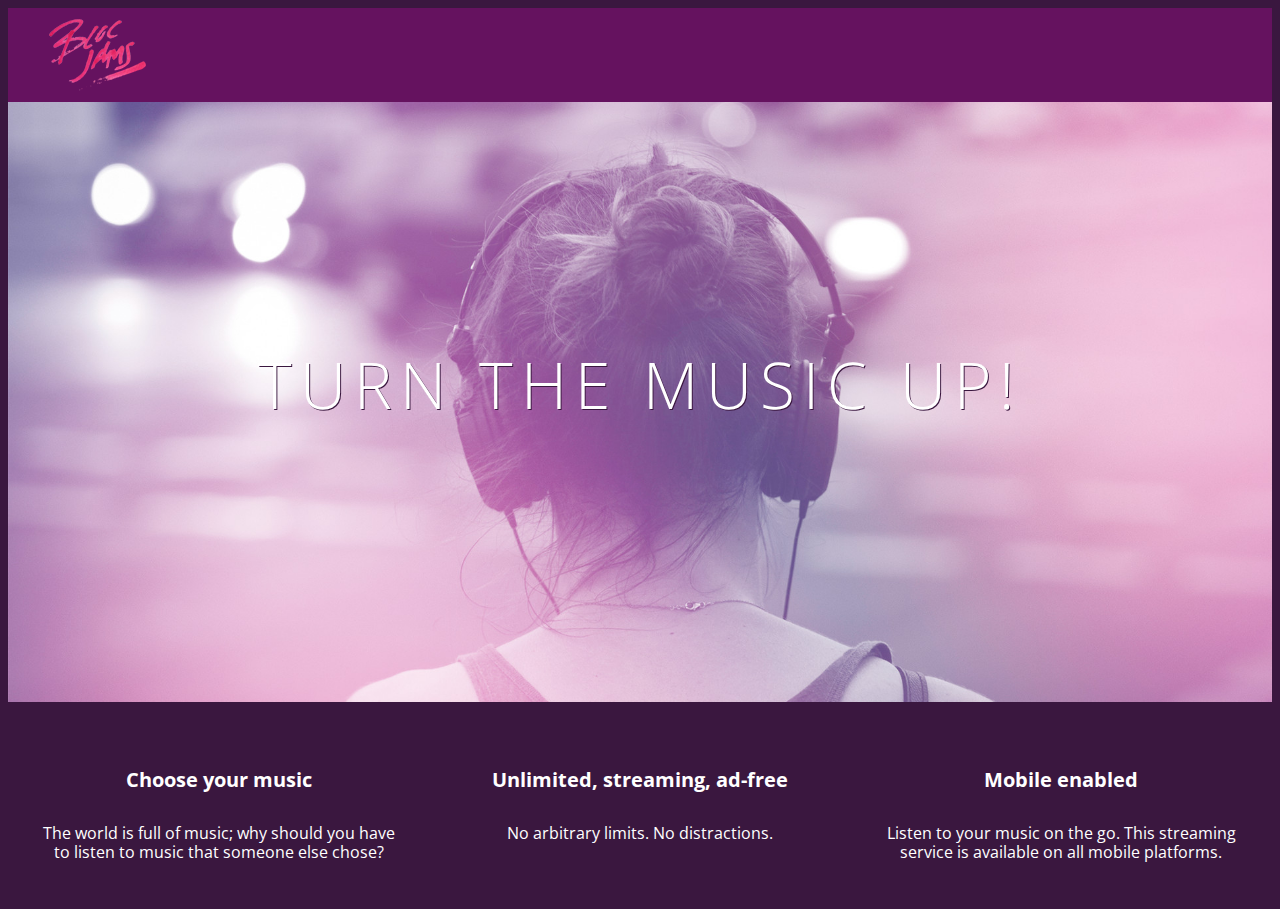
==== index.html @ 7734e06c "complete checkpoint 6 html and css styles" ====
<!DOCTYPE html>
<html>
  <head>
    <meta charset="utf-8">
    <title>Bloc Jams</title>
    <link rel="stylesheet" type="text/css" href="http://fonts.googleapis.com/css?family=Open+Sans:400,800,600,700,300">
    <link rel="stylesheet" type="text/css" href="http://code.ionicframework.com/ionicons/2.0.1/css/ionicons.min.css">
    <link rel="stylesheet" type="text/css" href="/styles/normalize.css">
    <link rel="stylesheet" type="text/css" href="/styles/main.css">
  </head>
  <body class="landing">
    <nav class="navbar"><!-- navigation bar -->
      <img src="assets/images/bloc_jams_logo.png" alt="bloc jams logo" class="logo">
    </nav>
    <section class="hero-content"><!-- hero content -->
      <h1 class="hero-title">Turn the music up!</h1>
    </section>
    <section class="seeling-points"><!-- selling points -->
      <div class="point">
        <span class="ion-music-note"></span>
        <h5 class="point-title">Choose your music</h5>
        <p class="point-description">The world is full of music; why should you have to listen to music that someone else chose?</p>
      </div>
      <div class="point">
        <span class="ion-radio-waves"></span>
        <h5 class="point-title">Unlimited, streaming, ad-free</h5>
        <p class="point-description">No arbitrary limits. No distractions.</p>
      </div>
      <div class="point">
        <span class="ion-iphone"></span>
        <h5 class="point-title">Mobile enabled</h5>
        <p class="point-description">Listen to your music on the go. This streaming service is available on all mobile platforms.</p>
      </div>
    </section>
  </body>
</html>
---- styles/main.css ----
html {
  height: 100%;
  font-size: 100%;
}

body {
  font-family: 'Open Sans';
  color: white;
  min-height: 100%;
}

body.landing {
  background-color: rgb(58,23,63);
}

.navbar {
  padding: 0.5rem;
  background-color: rgb(101,18,95);
}

.navbar .logo {
  position: relative;
  left: 2rem;
}

.hero-content {
  position: relative;
  min-height: 600px;
  background-image: url(../assets/images/bloc_jams_bg.jpg);
  background-repeat: no-repeat;
  background-position: center center;
  background-size: cover;
}

.hero-content .hero-title {
  position: absolute;
  top: 40%;
  -webkit-transform: translateY(-50%);
  -moz-transform: translateY(-50%);
  -ms-transform: translateY(-50%);
  transform: translateY(-50%);
  width: 100%;
  text-align: center;
  font-size: 4rem;
  font-weight: 300;
  text-transform: uppercase;
  letter-spacing: 0.5rem;
  text-shadow: 1px 1px 0 rgb(58,23,63);
}

.selling-points {
  position: relative;
  display: table;
  width: 100%;
  -webkit-box-sizing: border-box;
  -moz-box-sizing: border-box;
  box-sizing: border-box;
}

.point {
  display: table-cell;
  position: relative;
  width: 33.3%;
  padding: 2rem;
  text-align: center;
}

.point .point-title {
  font-size: 1.25rem;
}

.ion-music-note, .ion-radio-waves, .ion-iphone {
  color: rgb(233,50,117);
  font-size: 5rem;
}
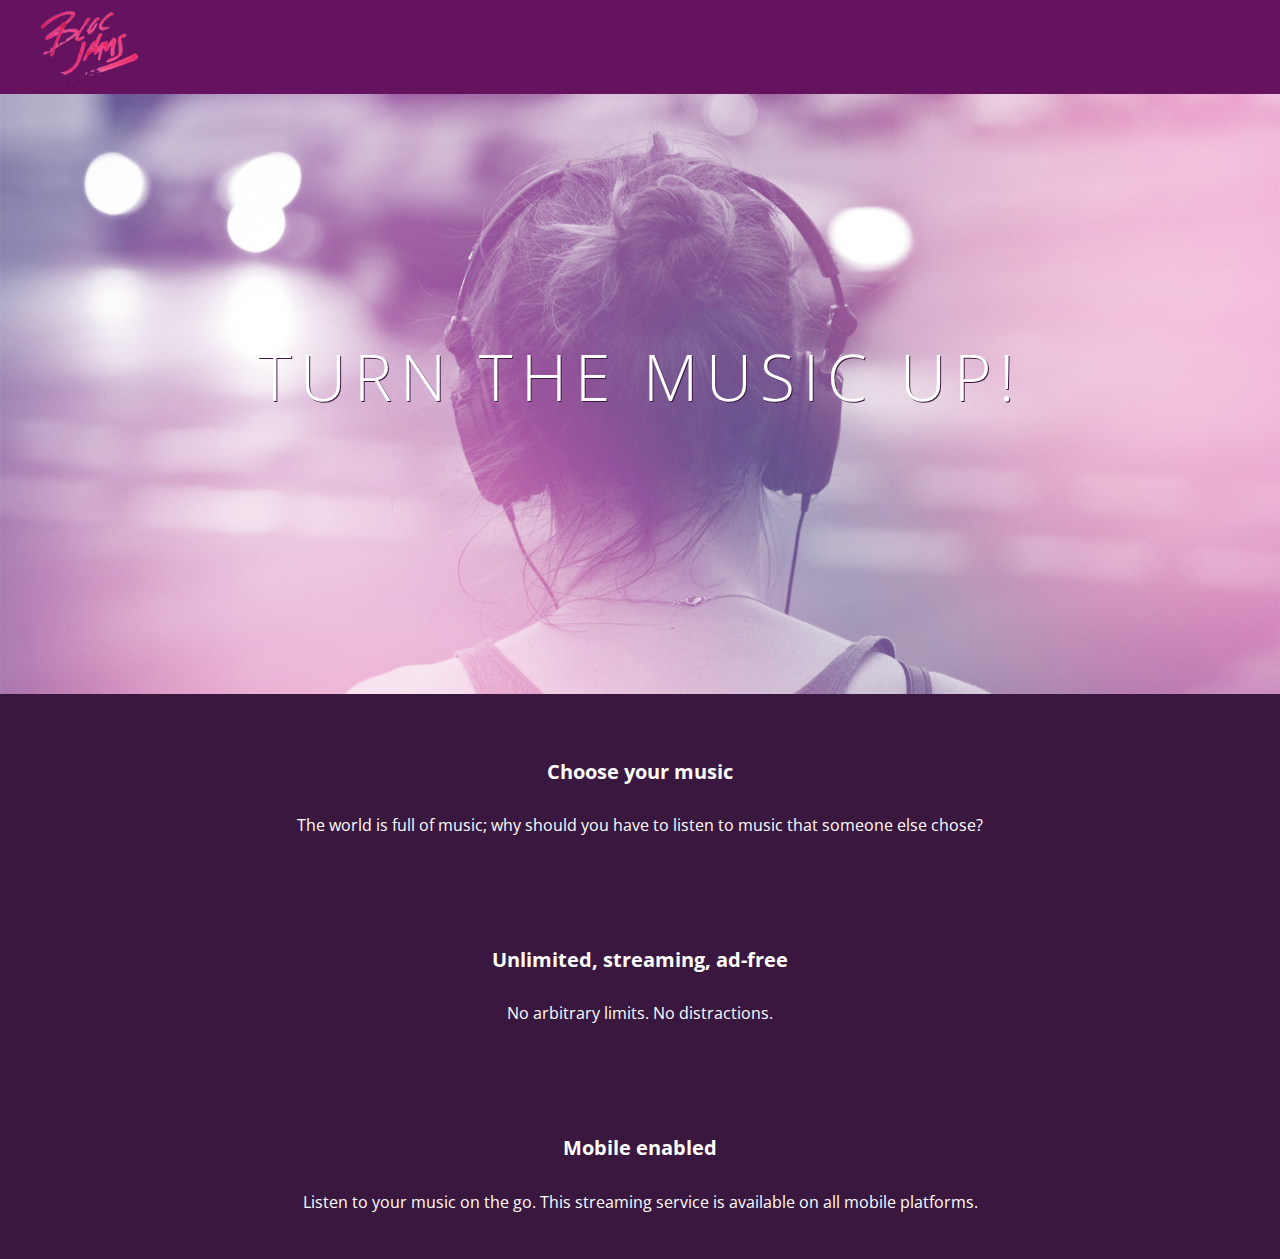
==== commit e7652655: "complete checkpoint 7" ====
--- a/index.html
+++ b/index.html
@@ -3,10 +3,12 @@
   <head>
     <meta charset="utf-8">
     <title>Bloc Jams</title>
+    <meta name="viewport" content="width=device-width, initial-scale=1">
     <link rel="stylesheet" type="text/css" href="http://fonts.googleapis.com/css?family=Open+Sans:400,800,600,700,300">
     <link rel="stylesheet" type="text/css" href="http://code.ionicframework.com/ionicons/2.0.1/css/ionicons.min.css">
     <link rel="stylesheet" type="text/css" href="/styles/normalize.css">
     <link rel="stylesheet" type="text/css" href="/styles/main.css">
+    <link rel="stylesheet" type="text/css" href="/styles/landing.css">
   </head>
   <body class="landing">
     <nav class="navbar"><!-- navigation bar -->
@@ -15,18 +17,18 @@
     <section class="hero-content"><!-- hero content -->
       <h1 class="hero-title">Turn the music up!</h1>
     </section>
-    <section class="seeling-points"><!-- selling points -->
-      <div class="point">
+    <section class="seeling-points container"><!-- selling points -->
+      <div class="point column third">
         <span class="ion-music-note"></span>
         <h5 class="point-title">Choose your music</h5>
         <p class="point-description">The world is full of music; why should you have to listen to music that someone else chose?</p>
       </div>
-      <div class="point">
+      <div class="point column third">
         <span class="ion-radio-waves"></span>
         <h5 class="point-title">Unlimited, streaming, ad-free</h5>
         <p class="point-description">No arbitrary limits. No distractions.</p>
       </div>
-      <div class="point">
+      <div class="point column third">
         <span class="ion-iphone"></span>
         <h5 class="point-title">Mobile enabled</h5>
         <p class="point-description">Listen to your music on the go. This streaming service is available on all mobile platforms.</p>
--- a/styles/main.css
+++ b/styles/main.css
@@ -1,3 +1,9 @@
+*, *::before, *::after {
+    -moz-box-sizing: border-box;
+    -webkit-box-sizing: border-box;
+    box-sizing: border-box;
+}
+
 html {
   height: 100%;
   font-size: 100%;
@@ -7,10 +13,6 @@
   font-family: 'Open Sans';
   color: white;
   min-height: 100%;
-}
-
-body.landing {
-  background-color: rgb(58,23,63);
 }
 
 .navbar {
@@ -23,53 +25,32 @@
   left: 2rem;
 }
 
-.hero-content {
-  position: relative;
-  min-height: 600px;
-  background-image: url(../assets/images/bloc_jams_bg.jpg);
-  background-repeat: no-repeat;
-  background-position: center center;
-  background-size: cover;
+.container {
+  margin: 0 auto;
+  max-width: 64rem;
 }
 
-.hero-content .hero-title {
-  position: absolute;
-  top: 40%;
-  -webkit-transform: translateY(-50%);
-  -moz-transform: translateY(-50%);
-  -ms-transform: translateY(-50%);
-  transform: translateY(-50%);
-  width: 100%;
-  text-align: center;
-  font-size: 4rem;
-  font-weight: 300;
-  text-transform: uppercase;
-  letter-spacing: 0.5rem;
-  text-shadow: 1px 1px 0 rgb(58,23,63);
+/* medium and small screens */
+@@media (min-width: 640px) {
+  html {font-size: 112%;}
+
+  .column {
+    float: left;
+    padding-left: 1rem;
+    padding-right: 1rem;
+  }
+
+  .column.full { width: 100%; }
+  .column.two-thirds { width: 66.7%; }
+  .column.half { width: 50%; }
+  .column.third { width: 33.3%; }
+  .column.fourth { width: 25%; }
+  .column.flow-opposite { float: right; }
 }
 
-.selling-points {
-  position: relative;
-  display: table;
-  width: 100%;
-  -webkit-box-sizing: border-box;
-  -moz-box-sizing: border-box;
-  box-sizing: border-box;
+/* large screens */
+@media (min-width: 1024pc) {
+  html {
+    font-size: 120%;
+  }
 }
-
-.point {
-  display: table-cell;
-  position: relative;
-  width: 33.3%;
-  padding: 2rem;
-  text-align: center;
-}
-
-.point .point-title {
-  font-size: 1.25rem;
-}
-
-.ion-music-note, .ion-radio-waves, .ion-iphone {
-  color: rgb(233,50,117);
-  font-size: 5rem;
-}
--- a/styles/landing.css
+++ b/styles/landing.css
@@ -0,0 +1,48 @@
+body.landing {
+  background-color: rgb(58,23,63);
+  margin: 0;
+}
+
+.hero-content {
+  position: relative;
+  min-height: 600px;
+  background-image: url(../assets/images/bloc_jams_bg.jpg);
+  background-repeat: no-repeat;
+  background-position: center center;
+  background-size: cover;
+}
+
+.hero-content .hero-title {
+  position: absolute;
+  top: 40%;
+  -webkit-transform: translateY(-50%);
+  -moz-transform: translateY(-50%);
+  -ms-transform: translateY(-50%);
+  transform: translateY(-50%);
+  width: 100%;
+  text-align: center;
+  font-size: 4rem;
+  font-weight: 300;
+  text-transform: uppercase;
+  letter-spacing: 0.5rem;
+  text-shadow: 1px 1px 0 rgb(58,23,63);
+}
+
+.selling-points {
+  position: relative;
+}
+
+.point {
+  position: relative;
+  padding: 2rem;
+  text-align: center;
+}
+
+.point .point-title {
+  font-size: 1.25rem;
+}
+
+.ion-music-note, .ion-radio-waves, .ion-iphone {
+  color: rgb(233,50,117);
+  font-size: 5rem;
+}
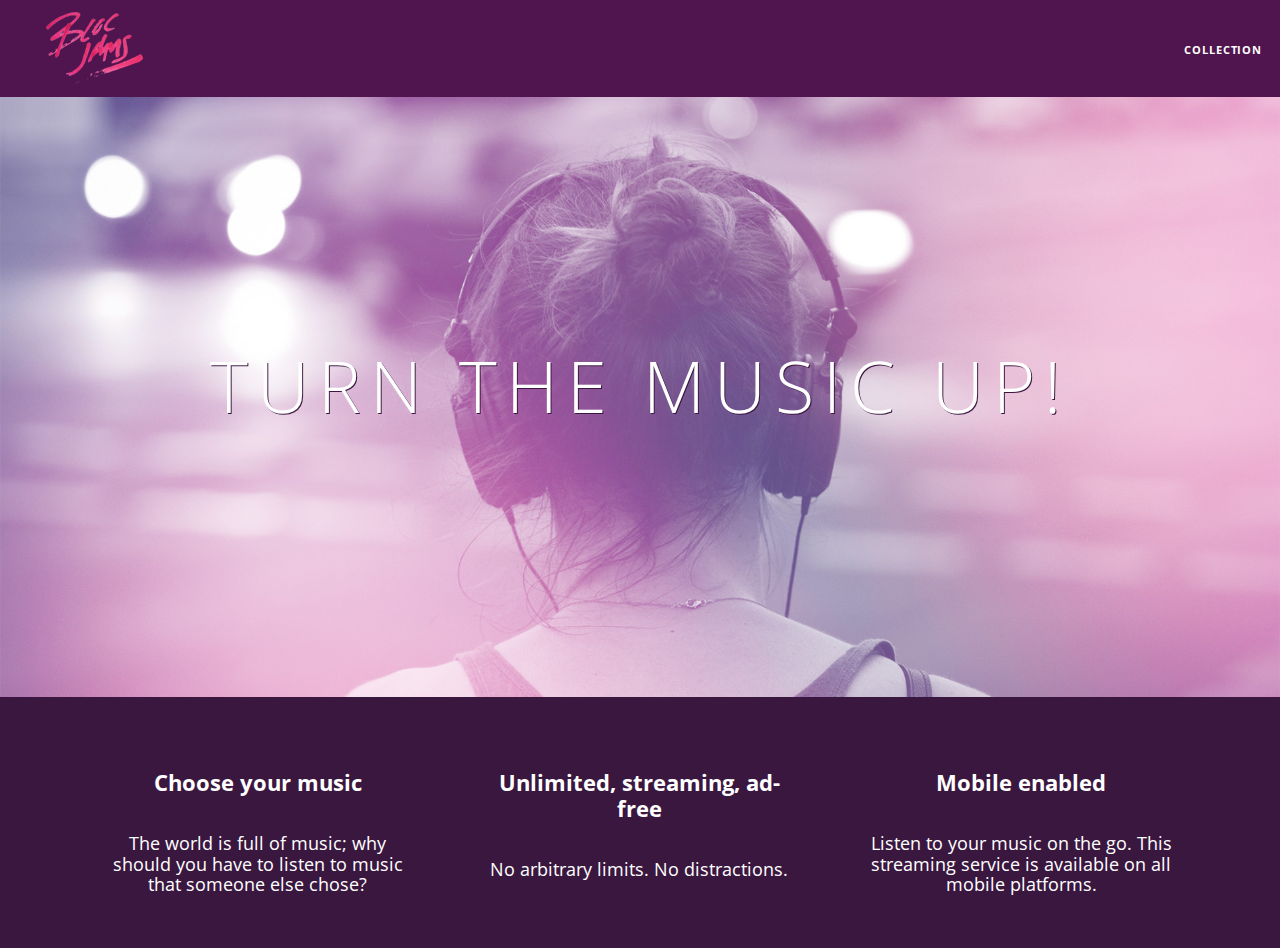
==== commit 0fcabb06: "complete cmplete checkpoint 8" ====
--- a/index.html
+++ b/index.html
@@ -12,12 +12,17 @@
   </head>
   <body class="landing">
     <nav class="navbar"><!-- navigation bar -->
-      <img src="assets/images/bloc_jams_logo.png" alt="bloc jams logo" class="logo">
+      <a href="index.html" class="logo">
+        <img src="assets/images/bloc_jams_logo.png" alt="bloc jams logo">
+      </a>
+      <div class="links-container">
+        <a href="collection.html" class="navbar-link">collection</a>
+      </div>
     </nav>
     <section class="hero-content"><!-- hero content -->
       <h1 class="hero-title">Turn the music up!</h1>
     </section>
-    <section class="seeling-points container"><!-- selling points -->
+    <section class="seeling-points container clearfix"><!-- selling points -->
       <div class="point column third">
         <span class="ion-music-note"></span>
         <h5 class="point-title">Choose your music</h5>
--- a/styles/main.css
+++ b/styles/main.css
@@ -16,14 +16,76 @@
 }
 
 .navbar {
+  position: relative;
   padding: 0.5rem;
-  background-color: rgb(101,18,95);
+  background-color: rgba(101,18,95,0.5);
+  z-index: 1;
 }
 
 .navbar .logo {
   position: relative;
   left: 2rem;
+  cursor: pointer;
 }
+
+.navbar .links-container {
+  display: table;
+  position: absolute;
+  top: 0;
+  right: 0;
+  height: 100px;
+  text-decoration: none;
+}
+
+.links-container .navbar-link {
+  display: table-cell;
+  position: relative;
+  height: 100%;
+  padding-left: 1rem;
+  padding-right: 1rem;
+  vertical-align: middle;
+  color: white;
+  font-size: 0.625rem;
+  letter-spacing: 0.05rem;
+  font-weight: 700;
+  text-transform: uppercase;
+  text-decoration: none;
+  cursor: pointer;
+}
+
+.links-container .navbar-link:hover {
+  color: rgb(233,50,117);
+}
+
+.navbar .links-container {
+     display: table;
+     position: absolute;
+     top: 0;
+     right: 0;
+     height: 100px;
+     color: white;
+     text-decoration: none;
+ }
+
+ .links-container .navbar-link {
+     display: table-cell;
+     position: relative;
+     height: 100%;
+     padding-left: 1rem;
+     padding-right: 1rem;
+     vertical-align: middle;
+     color: white;
+     font-size: 0.625rem;
+     letter-spacing: 0.05rem;
+     font-weight: 700;
+     text-transform: uppercase;
+     text-decoration: none;
+     cursor: pointer;
+ }
+
+ .links-container .navbar-link:hover {
+     color: rgb(233,50,117);
+ }
 
 .container {
   margin: 0 auto;
@@ -31,7 +93,7 @@
 }
 
 /* medium and small screens */
-@@media (min-width: 640px) {
+@media (min-width: 640px) {
   html {font-size: 112%;}
 
   .column {
@@ -54,3 +116,13 @@
     font-size: 120%;
   }
 }
+
+.clearfix::before,
+.clearfix::after {
+  content: " ";
+  display: table;
+}
+
+.clearfix::after {
+  clear: both;
+}
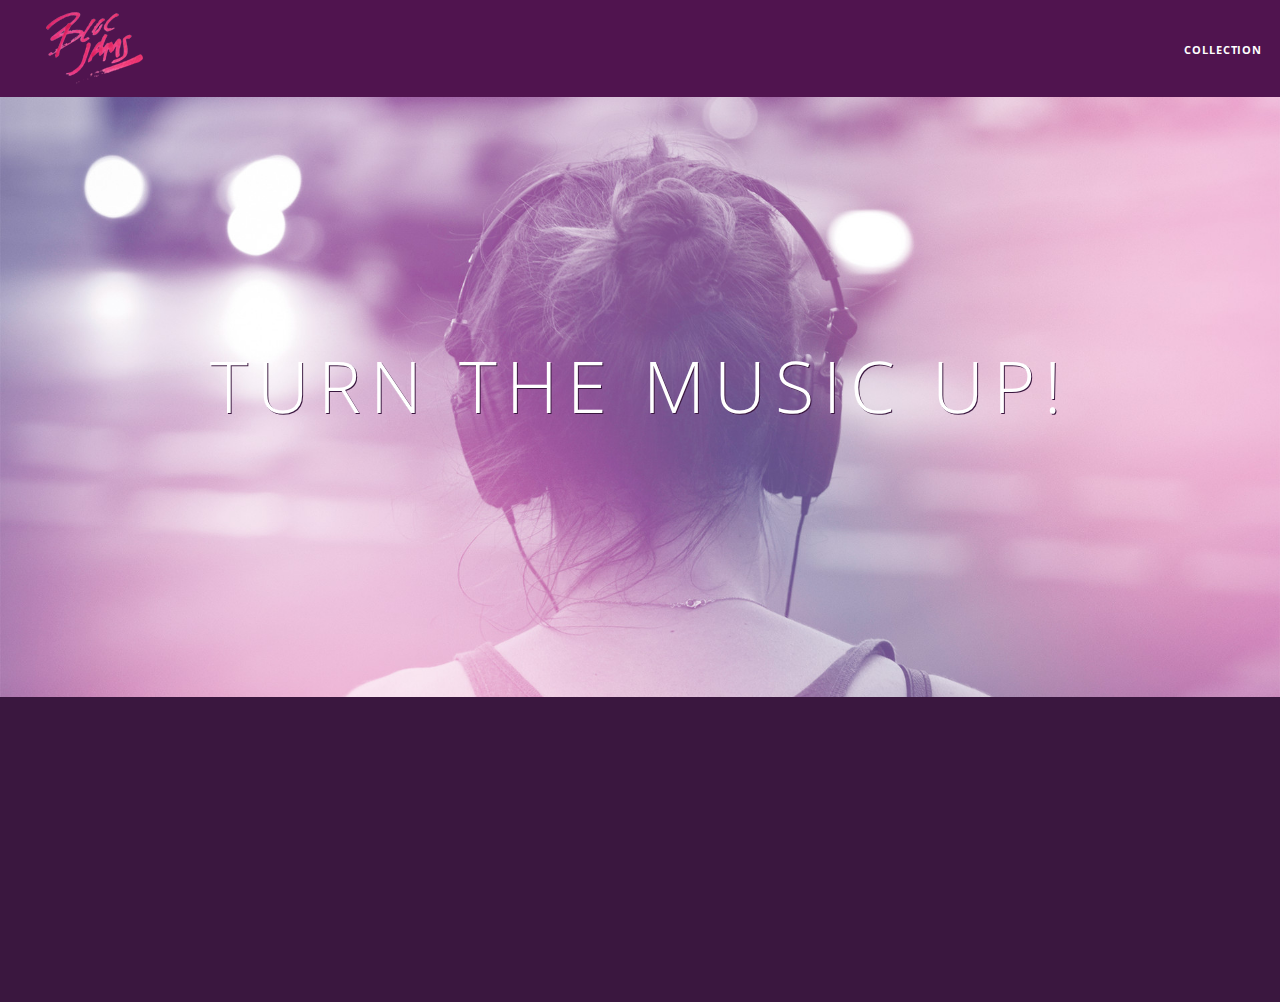
==== commit 8ca7c91d: "Work on checkpoint 22 assignment" ====
--- a/index.html
+++ b/index.html
@@ -6,9 +6,9 @@
     <meta name="viewport" content="width=device-width, initial-scale=1">
     <link rel="stylesheet" type="text/css" href="http://fonts.googleapis.com/css?family=Open+Sans:400,800,600,700,300">
     <link rel="stylesheet" type="text/css" href="http://code.ionicframework.com/ionicons/2.0.1/css/ionicons.min.css">
-    <link rel="stylesheet" type="text/css" href="/styles/normalize.css">
-    <link rel="stylesheet" type="text/css" href="/styles/main.css">
-    <link rel="stylesheet" type="text/css" href="/styles/landing.css">
+    <link rel="stylesheet" type="text/css" href="styles/normalize.css">
+    <link rel="stylesheet" type="text/css" href="styles/main.css">
+    <link rel="stylesheet" type="text/css" href="styles/landing.css">
   </head>
   <body class="landing">
     <nav class="navbar"><!-- navigation bar -->
@@ -22,7 +22,7 @@
     <section class="hero-content"><!-- hero content -->
       <h1 class="hero-title">Turn the music up!</h1>
     </section>
-    <section class="seeling-points container clearfix"><!-- selling points -->
+    <section class="selling-points container clearfix"><!-- selling points -->
       <div class="point column third">
         <span class="ion-music-note"></span>
         <h5 class="point-title">Choose your music</h5>
@@ -39,5 +39,7 @@
         <p class="point-description">Listen to your music on the go. This streaming service is available on all mobile platforms.</p>
       </div>
     </section>
+    <script src="scripts/utilities.js"></script>
+    <script src="scripts/landing.js"></script>
   </body>
 </html>
--- a/styles/main.css
+++ b/styles/main.css
@@ -92,6 +92,15 @@
   max-width: 64rem;
 }
 
+.container {
+    margin: 0 auto;
+    max-width: 64rem;
+}
+
+.container.narrow {
+    max-width: 56rem;
+}
+
 /* medium and small screens */
 @media (min-width: 640px) {
   html {font-size: 112%;}
--- a/styles/landing.css
+++ b/styles/landing.css
@@ -36,6 +36,16 @@
   position: relative;
   padding: 2rem;
   text-align: center;
+  opacity: 0;
+  -webkit-transform: scaleX(0.9) translateY(3rem);
+  -moz-transform: scaleX(0.9) translateY(3rem);
+  transform: scaleX(0.9) translateY(3rem);
+  -webkit-transition: all 0.5s ease-in-out;
+  -moz-transition: all 0.5s ease-in-out;
+  transition: all 0.5s ease-in-out;
+  -webkit-transition-delay: 0.2s;
+  -moz-transition-delay: 0.2s;
+  transition-delay: 0.2s;
 }
 
 .point .point-title {
